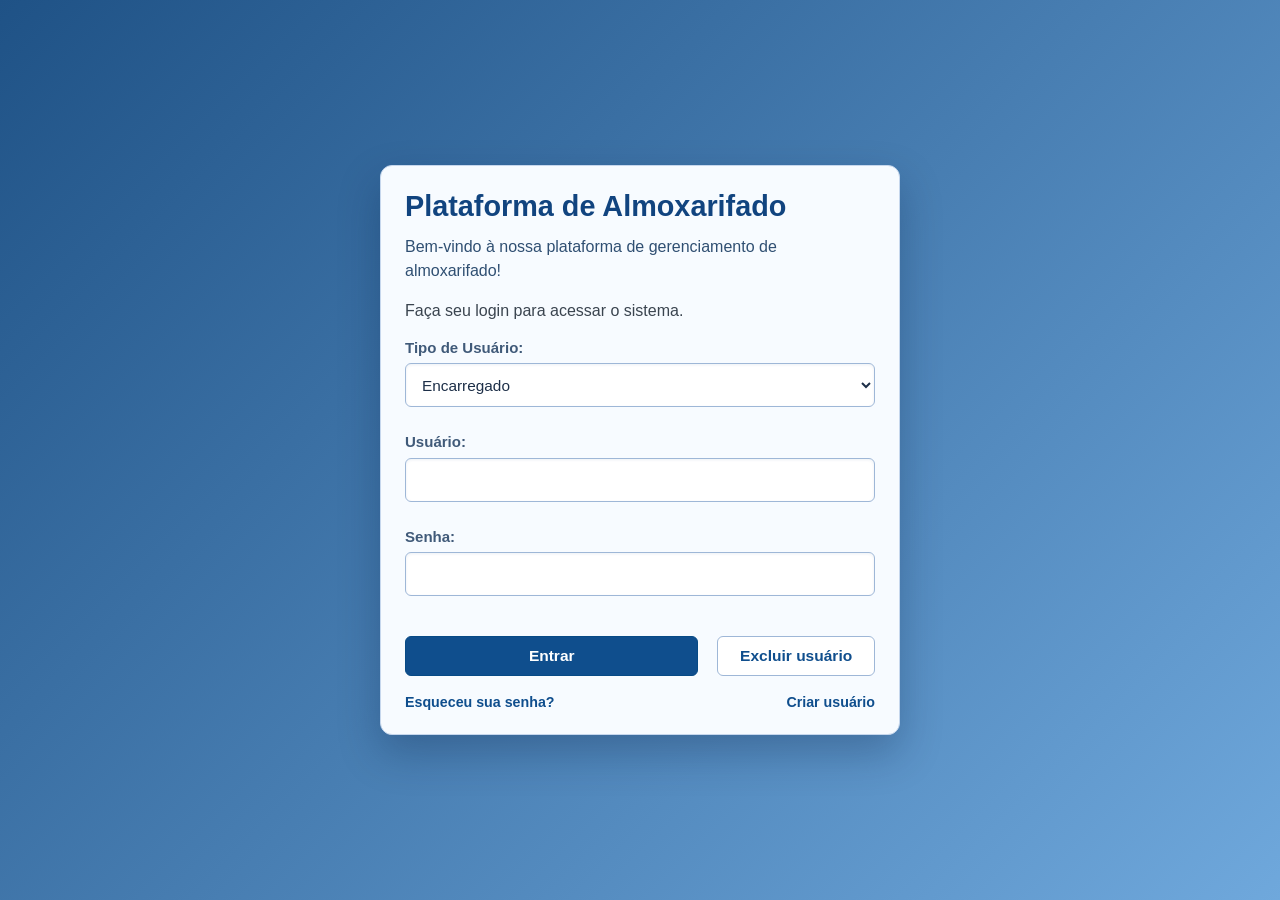
==== web/src/pages/login.html @ 3eb51b9c "Retrabalho da arquitetura de pastas - inicializado Spring Boot" ====
<!DOCTYPE html>
<html lang="pt-br">
<head>
    <meta charset="UTF-8">
    <meta name="viewport" content="width=device-width, initial-scale=1.0">
    <title>Plataforma de Almoxarifado</title>
    <link rel="stylesheet" href="..\styles\style.css">
    <link rel="stylesheet" href="..\styles\index.css">
</head>
<body>
    <main class="login-main">
        <h1>Plataforma de Almoxarifado</h1>
        <p id="welcome-text">Bem-vindo à nossa plataforma de gerenciamento de almoxarifado!</p>
        <p>Faça seu login para acessar o sistema.</p>
        <form onsubmit="handleLogin(event)">
            <label for="role">Tipo de Usuário:</label>
            <select id="role" name="role" required>
                <option value="Encarregado">Encarregado</option>
                <option value="Almoxarife">Almoxarife</option>
            </select>
            <br>
            <label for="username">Usuário:</label>
            <input type="text" id="username" name="username" required autocomplete="off">
            <br>
            <label for="password">Senha:</label>
            <input type="password" id="password" name="password" required>

            <div class="button-row">
                <button type="submit" class="btn-primary">Entrar</button>
                <button type="button" class="btn-secondary" onclick="clearSavedUsers()">Excluir usuário</button>
            </div>
        </form>

        <div class="link-row">
            <a href="forgot-password.html">Esqueceu sua senha?</a>
            <a href="register.html">Criar usuário</a>
        </div>

    </main>
    <script src="js/login.js" defer></script>
</body>
</html>
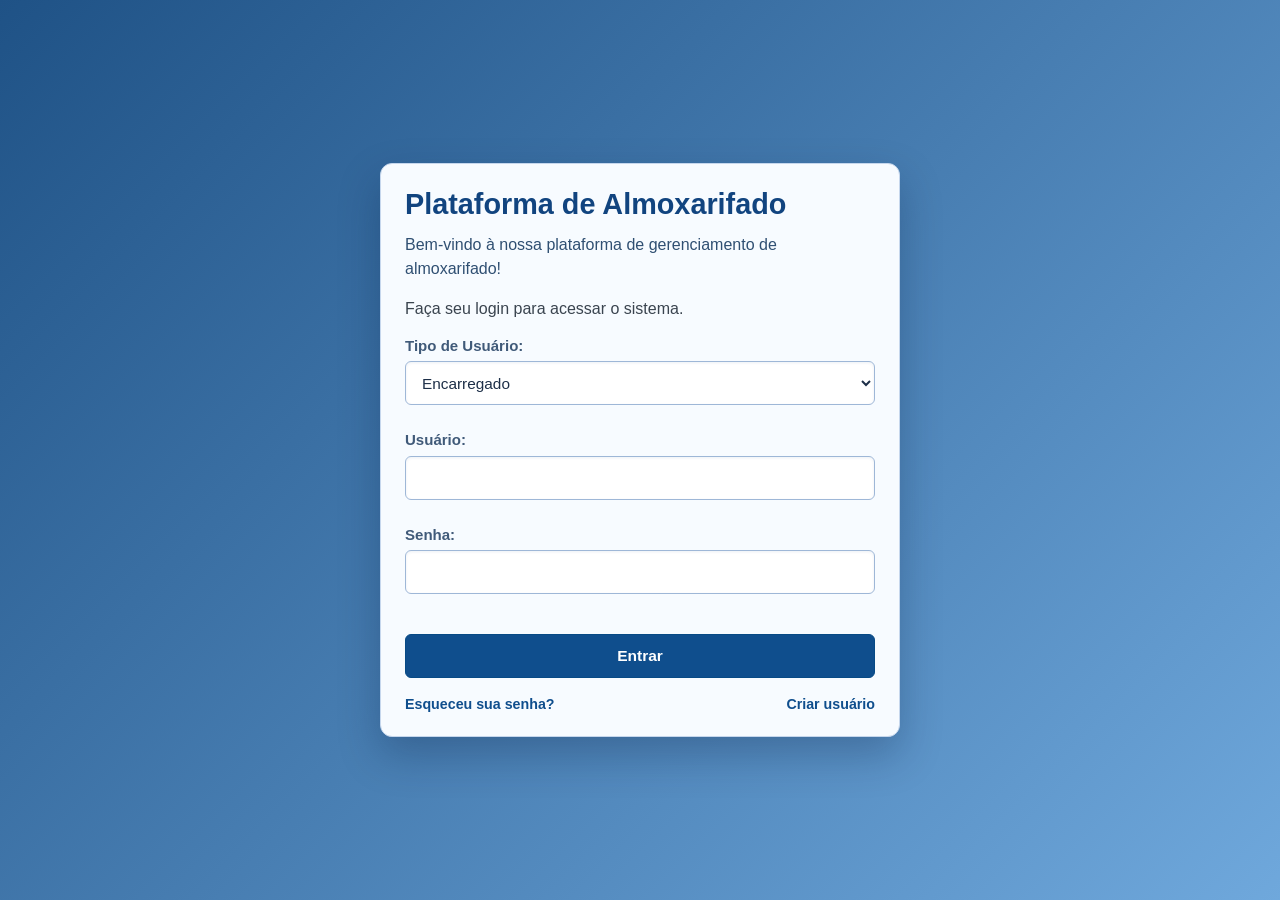
==== commit a26c2005: "Alterado index.html para login.html, por ser uma página de login." ====
--- a/web/src/pages/login.html
+++ b/web/src/pages/login.html
@@ -5,7 +5,7 @@
     <meta name="viewport" content="width=device-width, initial-scale=1.0">
     <title>Plataforma de Almoxarifado</title>
     <link rel="stylesheet" href="..\styles\style.css">
-    <link rel="stylesheet" href="..\styles\index.css">
+    <link rel="stylesheet" href="..\styles\login.css">
 </head>
 <body>
     <main class="login-main">
@@ -27,7 +27,6 @@
 
             <div class="button-row">
                 <button type="submit" class="btn-primary">Entrar</button>
-                <button type="button" class="btn-secondary" onclick="clearSavedUsers()">Excluir usuário</button>
             </div>
         </form>
 
